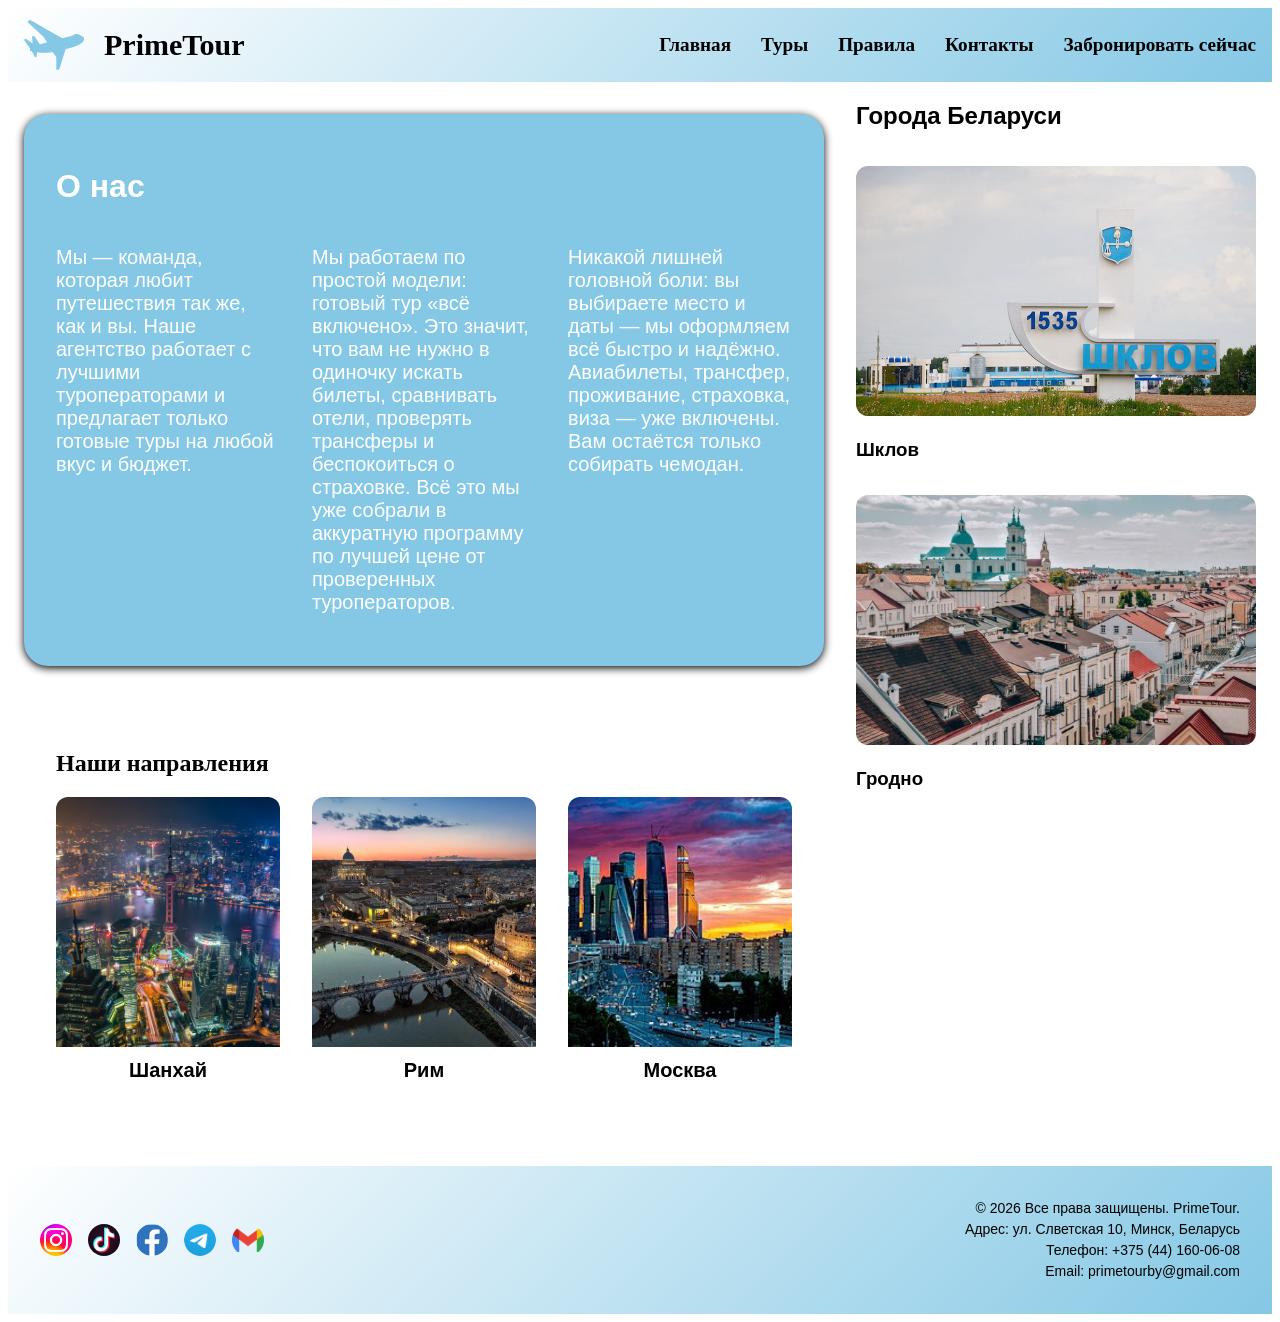
==== index.html @ 09825c15 "first commit" ====
<!DOCTYPE html>
<html lang="en">
<head>
 <link href="nav.css" rel="stylesheet" media="all">
 <link href="footer.css" rel="stylesheet" media="all">
 <link href="main.css" rel="stylesheet" media="all">
    <meta charset="UTF-8">
    <meta name="viewport" content="width=device-width, initial-scale=1.0">
    <title>Главная</title>
</head>
<body>
    <header>
      <img  src="air.svg">
      <h1>PrimeTour</h1>
      <input type="checkbox" id="burger-toggle" class="burger-checkbox">
  <label for="burger-toggle" class="burger-icon">
    <span></span><span></span><span></span>
  </label>
        <nav>
<ul>
  <li><a href="index.html">Главная</a></li>
  <li><a href="tours.html">Туры</a></li>
  <li><a href="pravila.html">Правила</a></li>
  <li><a href="contacts.html">Контакты</a></li>
  <li><a href="booking.html">Забронировать сейчас</a></li>
</ul>
        </nav>     
    </header>
    <div class="content-wrapper">
    <main>
      <div class="about">
  <h1>О нас</h1>
  <div class="about__columns">
    <div><p>Мы — команда, которая любит путешествия так же, как и вы. Наше агентство работает с лучшими туроператорами и предлагает только готовые туры на любой вкус и бюджет.<p></div>
    <div><p>Мы работаем по простой модели: готовый тур «всё включено». Это значит, что вам не нужно в одиночку искать билеты, сравнивать отели, проверять трансферы и беспокоиться о страховке. Всё это мы уже собрали в аккуратную программу по лучшей цене от проверенных туроператоров.</p></div>
    <div><p>Никакой лишней головной боли: вы выбираете место и даты — мы оформляем всё быстро и надёжно. Авиабилеты, трансфер, проживание, страховка, виза — уже включены. Вам остаётся только собирать чемодан.</p></div>
  </div>
</div>
<section class="gallery">
  <h1>Наши направления</h1>
  <div class="gallery__columns">
    <div class="gallery__item">
      <a href="tours.html">
      <img src="shanghai.jpg" alt="Шанхай">
      </a>
      <h3>Шанхай</h3>
    </div>
    <div class="gallery__item">
      <a href="tours.html">
      <img src="rome.jpg" alt="Рим">
      </a>
      <h3>Рим</h3>
    </div>
    <div class="gallery__item">
      <a href="tours.html">
      <img src="moscow.jpg" alt="Москва">
      </a>
      <h3>Москва</h3>
    </div>
  </div>
</section>
    </main>
    <div class="right">
      <aside>
        <h1>Города Беларуси</h1>
        <div class="img1">
          <a href="tours.html">
          <img src="schklov.jpg" alt="Шклов">
          </a>
          <h3>Шклов</h3>
        </div>
        <div class="img2">
          <a href="tours.html">
          <img src="grodno.jpg" alt="Гродно">
          </a>
          <h3>Гродно</h3>
        </div>
      </aside>
    </div>
  </div>
    

<footer>
  <div class="footer-container">
    <div class="footer-social">
      <a href="https://www.instagram.com/primetourby?igsh=NnBmZmx4eTJoNG44&utm_source=qr">
        <img src="insta.jpg" alt="Instagram">
      </a>
      <a href="#"><img src="tiktok.jpg" alt="TikTok"></a>
      <a href="#"><img class="fb" src="facebook.jpg" alt="Facebook"></a>
      <a href="#"><img src="telegram.png" alt="Telegram"></a>
      <a href="mailto:info@primetour.by"><img src="gmail.webp" alt="Email"></a>
    </div>
    <div class="footer-info">
      <p class="footer-description">
        © 2026 Все права защищены. PrimeTour.<br>
        Адрес: ул. Слветская 10, Минск, Беларусь<br>
        Телефон: +375 (44) 160-06-08<br>
        Email: primetourby@gmail.com
      </p>
    </div>
  </div>
</footer>


</body>
</html>
---- nav.css ----
header {
  display: flex;
  align-items: center;
  justify-content: space-between;
  gap: 10px;
  background: linear-gradient(135deg, rgb(255, 255, 255), rgb(133, 200, 229));
  padding: 0 1rem;
  flex-wrap: wrap;
  position: relative;
}
header img {
  width: 60px;
  height: 50px;
}
header h1 {
  font-size: 30px;
  margin-left: 10px;
  margin-right: auto;
}
header .burger-checkbox {
  display: none;
}
header .burger-icon {
  display: none;
  flex-direction: column;
  justify-content: space-between;
  width: 30px;
  height: 21px;
  cursor: pointer;
  z-index: 10;
}
header .burger-icon span {
  display: block;
  height: 3px;
  width: 100%;
  background-color: rgb(0, 0, 0);
  border-radius: 2px;
  transition: 0.3s;
}
header nav ul {
  list-style-type: none;
  display: flex;
  justify-content: space-around;
  gap: 30px;
  margin: 0;
  padding: 0;
}
header nav a {
  color: rgb(0, 0, 0);
  text-decoration: none;
  display: inline-block;
  font-size: 1.2rem;
  font-weight: bold;
  white-space: nowrap;
}
header nav a:hover {
  color: rgb(125, 7, 36);
}
header nav a:active {
  color: rgb(133, 200, 229);
}

@media (max-width: 1024px) {
  header .burger-icon {
    display: flex;
  }
  header nav {
    position: absolute;
    top: 100%;
    left: 0;
    right: 0;
    background-color: rgb(255, 255, 255);
    box-shadow: 0 4px 6px rgba(0, 0, 0, 0.1);
    max-height: 0;
    overflow: hidden;
    transition: max-height 0.3s ease;
    z-index: 100;
  }
  header nav ul {
    flex-direction: column;
    align-items: center;
    gap: 15px;
    padding: 1rem 0;
    margin: 0;
  }
  header nav a {
    font-size: 1.2rem;
    white-space: nowrap;
  }
  header .burger-checkbox:checked ~ nav {
    max-height: 300px;
  }
}
@media (max-width: 480px) {
  header h1 {
    font-size: 24px;
  }
  header nav a {
    font-size: 1rem;
  }
  header .burger-icon {
    width: 25px;
    height: 18px;
  }
}/*# sourceMappingURL=nav.css.map */
---- footer.css ----
footer {
  background: linear-gradient(135deg, rgb(255, 255, 255), rgb(133, 200, 229));
  padding: 32px 16px;
  margin-top: 48px;
}
footer .footer-container {
  max-width: 1200px;
  margin: 0 auto;
  display: flex;
  flex-wrap: wrap;
  justify-content: space-between;
  align-items: center;
  gap: 24px;
}
footer .footer-social {
  display: flex;
  flex-direction: row;
  flex-wrap: wrap;
  gap: 16px;
  justify-content: center;
  align-items: center;
}
footer .footer-social a {
  display: inline-block;
  transition: transform 0.2s ease;
}
footer .footer-social a:hover {
  transform: translateY(-3px);
}
footer .footer-social img {
  width: 32px;
  height: 32px;
  display: block;
  -o-object-fit: contain;
     object-fit: contain;
  border-radius: 50%;
  transition: transform 0.2s ease, opacity 0.2s ease;
}
footer .footer-social img:hover {
  transform: scale(1.2);
  opacity: 0.85;
}
footer .footer-info {
  text-align: right;
}
footer .footer-info .footer-description {
  font-family: "Franklin Gothic Medium", "Arial Narrow", Arial, sans-serif;
  font-size: 14px;
  line-height: 1.5;
  color: rgb(0, 0, 0);
  margin: 0;
}
@media (max-width: 1024px) {
  footer {
    padding: 28px 20px;
  }
  footer .footer-container {
    flex-direction: column;
    text-align: center;
    gap: 20px;
  }
  footer .footer-info {
    text-align: center;
  }
}
@media (max-width: 480px) {
  footer {
    padding: 24px 16px;
    margin-top: 32px;
  }
  footer .footer-social {
    gap: 12px;
  }
  footer .footer-social img {
    width: 28px;
    height: 28px;
  }
  footer .footer-description {
    font-size: 12px;
  }
}/*# sourceMappingURL=footer.css.map */
---- main.css ----
.about {
  max-width: 1200px;
  margin: 0 auto;
  padding: 32px;
  padding-top: 32px;
  margin-top: 32px;
  background-color: rgb(133, 200, 229);
  border-radius: 24px;
  box-shadow: 0 2px 8px rgb(0, 0, 0);
}
.about h1, .about h2, .about h3 {
  font-family: "Comic Sans MS", "Comic Sans", cursive, Arial, cursive;
  color: rgb(255, 255, 255);
}
.about__columns {
  display: grid;
  grid-template-columns: repeat(3, 1fr);
  gap: 32px;
}
.about__columns p {
  font-family: "Franklin Gothic Medium", "Arial Narrow", Arial, sans-serif;
  font-size: 20px;
  color: rgb(255, 255, 255);
}
@media (max-width: 1024px) {
  .about {
    padding: 24px;
  }
  .about__columns {
    grid-template-columns: repeat(2, 1fr);
    gap: 24px;
  }
  .about__columns p {
    font-size: 18px;
  }
}
@media (max-width: 480px) {
  .about {
    padding: 16px;
    border-radius: 16px;
  }
  .about__columns {
    grid-template-columns: 1fr;
    gap: 16px;
  }
  .about__columns p {
    font-size: 16px;
  }
}

.gallery {
  max-width: 1200px;
  margin: 0 auto;
  padding: 32px;
  padding-top: 32px;
  margin-top: 32px;
}
.gallery__columns {
  display: grid;
  grid-template-columns: repeat(3, 1fr);
  gap: 32px;
}
.gallery__item {
  background: rgb(255, 255, 255);
  border-radius: 12px;
  overflow: hidden;
  text-align: center;
  transition: transform 0.3s ease;
}
.gallery__item:hover {
  transform: translateY(-5px);
  box-shadow: 0 12px 30px rgb(0, 0, 0);
}
.gallery__item img {
  width: 100%;
  height: 250px;
  -o-object-fit: cover;
     object-fit: cover;
  display: block;
}
.gallery__item h3 {
  margin: 12px 0 4px;
  font-size: 20px;
  font-family: "Comic Sans MS", "Comic Sans", cursive, Arial, cursive;
}
@media (max-width: 1024px) {
  .gallery {
    padding: 24px;
  }
  .gallery__columns {
    grid-template-columns: repeat(2, 1fr);
    gap: 24px;
  }
  .gallery__item img {
    height: 220px;
  }
  .gallery__item h3 {
    font-size: 18px;
  }
}
@media (max-width: 480px) {
  .gallery {
    padding: 16px;
  }
  .gallery__columns {
    grid-template-columns: 1fr;
    gap: 16px;
  }
  .gallery__item img {
    height: 200px;
  }
  .gallery__item h3 {
    font-size: 16px;
    margin: 8px 0 4px;
  }
}

.content-wrapper {
  display: flex;
  flex-wrap: wrap;
  gap: 32px;
  max-width: 1400px;
  margin: 0 auto;
  padding: 0 16px;
}
.content-wrapper main {
  flex: 2;
}
.content-wrapper .right {
  flex: 1;
  display: flex;
  justify-content: flex-end;
}
.content-wrapper aside {
  width: 100%;
  display: flex;
  flex-direction: column;
  gap: 16px;
  font-family: "Comic Sans MS", "Comic Sans", cursive, Arial, cursive;
}
.content-wrapper aside img {
  width: 100%;
  height: 250px;
  -o-object-fit: cover;
     object-fit: cover;
  border-radius: 12px;
  transition: transform 0.3s ease;
}
.content-wrapper aside .img1:hover img, .content-wrapper aside .img2:hover img {
  transform: translateY(-5px);
  box-shadow: 0 12px 30px rgb(0, 0, 0);
}
@media (max-width: 1024px) {
  .content-wrapper {
    gap: 24px;
    padding: 0 24px;
  }
  .content-wrapper aside img {
    height: 200px;
  }
}
@media (max-width: 480px) {
  .content-wrapper {
    flex-direction: column;
    gap: 20px;
    padding: 0 16px;
  }
  .content-wrapper .right {
    justify-content: center;
  }
  .content-wrapper aside {
    flex-direction: column;
    align-items: center;
    gap: 12px;
  }
  .content-wrapper aside img {
    height: 300px;
    width: auto;
    max-width: 100%;
  }
}/*# sourceMappingURL=main.css.map */
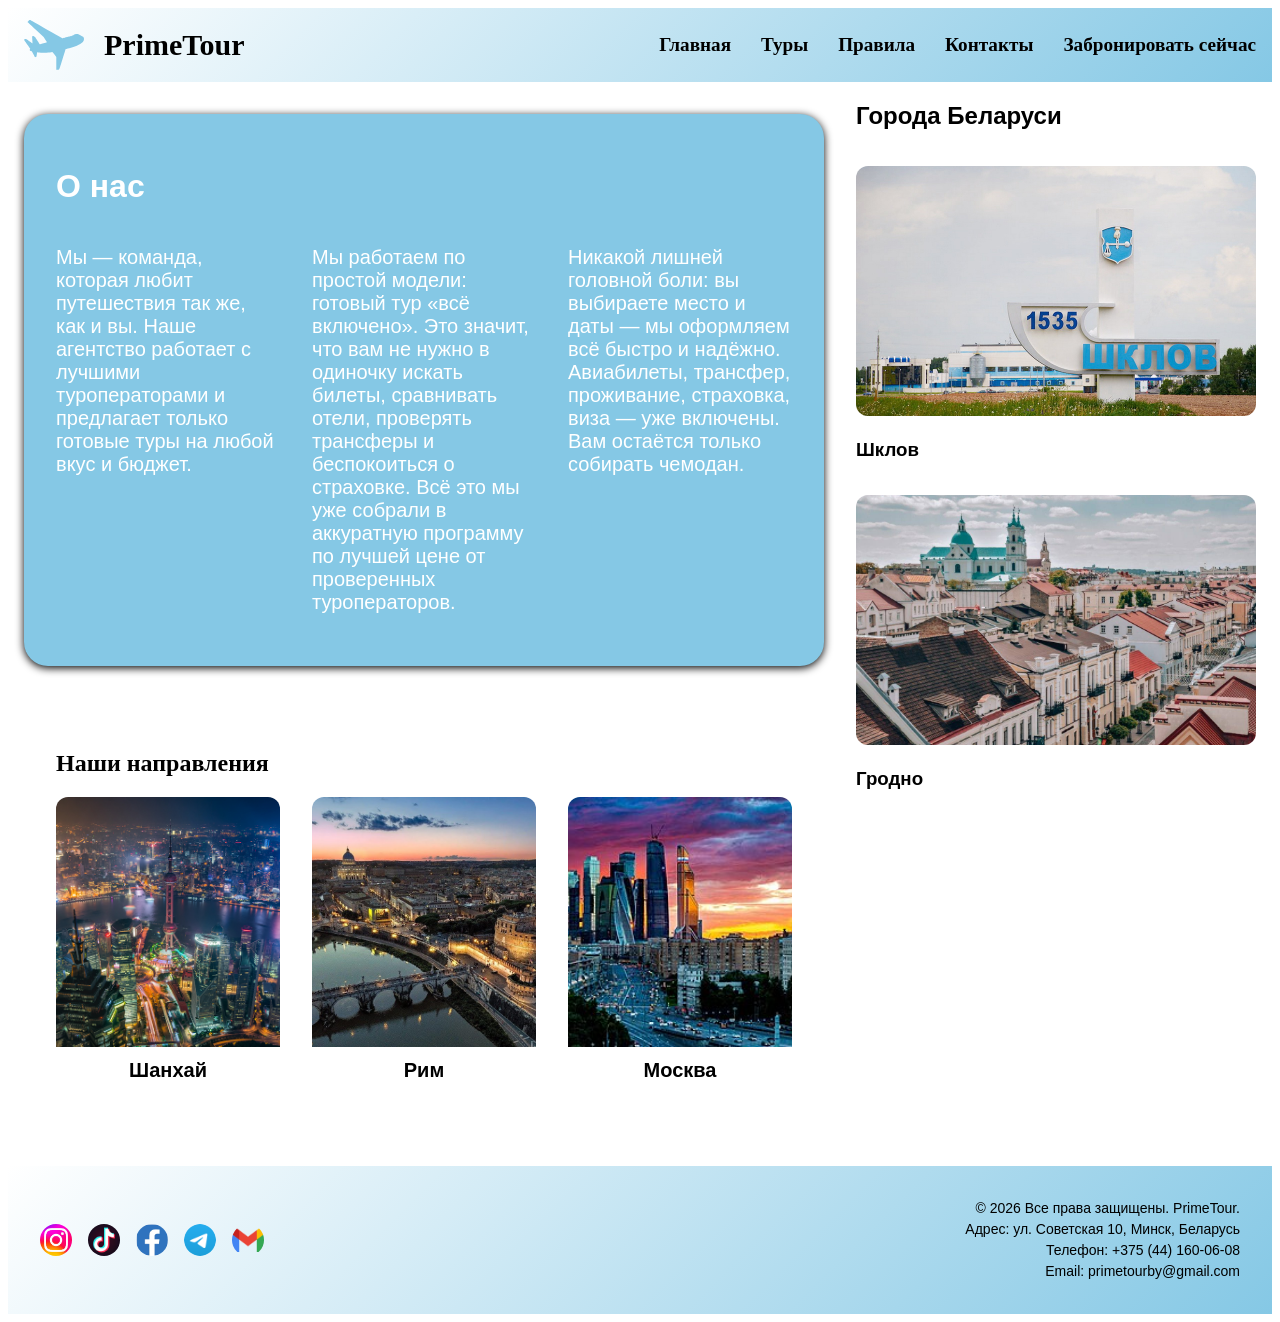
==== commit 5ede72e0: "апр" ====
--- a/index.html
+++ b/index.html
@@ -94,7 +94,7 @@
     <div class="footer-info">
       <p class="footer-description">
         © 2026 Все права защищены. PrimeTour.<br>
-        Адрес: ул. Слветская 10, Минск, Беларусь<br>
+        Адрес: ул. Советская 10, Минск, Беларусь<br>
         Телефон: +375 (44) 160-06-08<br>
         Email: primetourby@gmail.com
       </p>
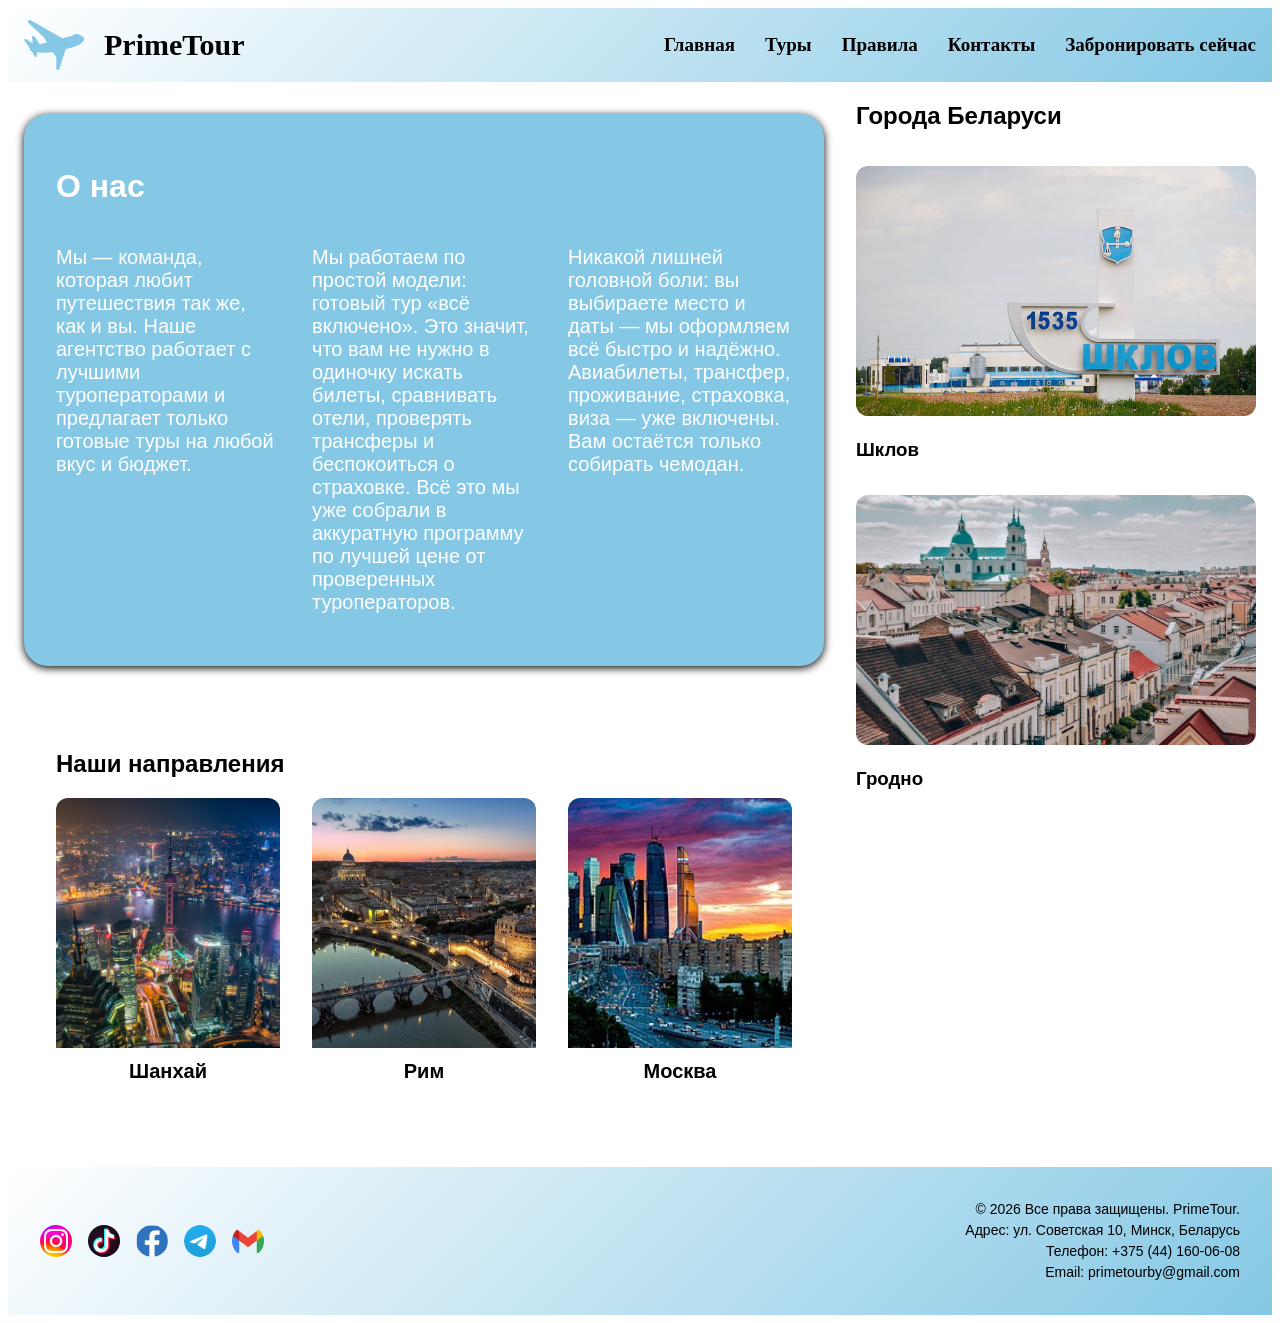
==== commit 8eede68a: "commit" ====
--- a/index.html
+++ b/index.html
@@ -31,7 +31,7 @@
       <div class="about">
   <h1>О нас</h1>
   <div class="about__columns">
-    <div><p>Мы — команда, которая любит путешествия так же, как и вы. Наше агентство работает с лучшими туроператорами и предлагает только готовые туры на любой вкус и бюджет.<p></div>
+    <div><p>Мы — команда, которая любит путешествия так же, как и вы. Наше агентство работает с лучшими туроператорами и предлагает только готовые туры на любой вкус и бюджет.</p></div>
     <div><p>Мы работаем по простой модели: готовый тур «всё включено». Это значит, что вам не нужно в одиночку искать билеты, сравнивать отели, проверять трансферы и беспокоиться о страховке. Всё это мы уже собрали в аккуратную программу по лучшей цене от проверенных туроператоров.</p></div>
     <div><p>Никакой лишней головной боли: вы выбираете место и даты — мы оформляем всё быстро и надёжно. Авиабилеты, трансфер, проживание, страховка, виза — уже включены. Вам остаётся только собирать чемодан.</p></div>
   </div>
--- a/nav.css
+++ b/nav.css
@@ -4,7 +4,7 @@
   justify-content: space-between;
   gap: 10px;
   background: linear-gradient(135deg, rgb(255, 255, 255), rgb(133, 200, 229));
-  padding: 0 1rem;
+  padding: 0 16px;
   flex-wrap: wrap;
   position: relative;
 }
@@ -49,7 +49,7 @@
   color: rgb(0, 0, 0);
   text-decoration: none;
   display: inline-block;
-  font-size: 1.2rem;
+  font-size: 19px;
   font-weight: bold;
   white-space: nowrap;
 }
@@ -96,7 +96,7 @@
     font-size: 24px;
   }
   header nav a {
-    font-size: 1rem;
+    font-size: 16px;
   }
   header .burger-icon {
     width: 25px;
--- a/main.css
+++ b/main.css
@@ -54,6 +54,10 @@
   padding: 32px;
   padding-top: 32px;
   margin-top: 32px;
+}
+.gallery h1 {
+  font-family: "Comic Sans MS", "Comic Sans", cursive, Arial, cursive;
+  color: rgb(0, 0, 0);
 }
 .gallery__columns {
   display: grid;
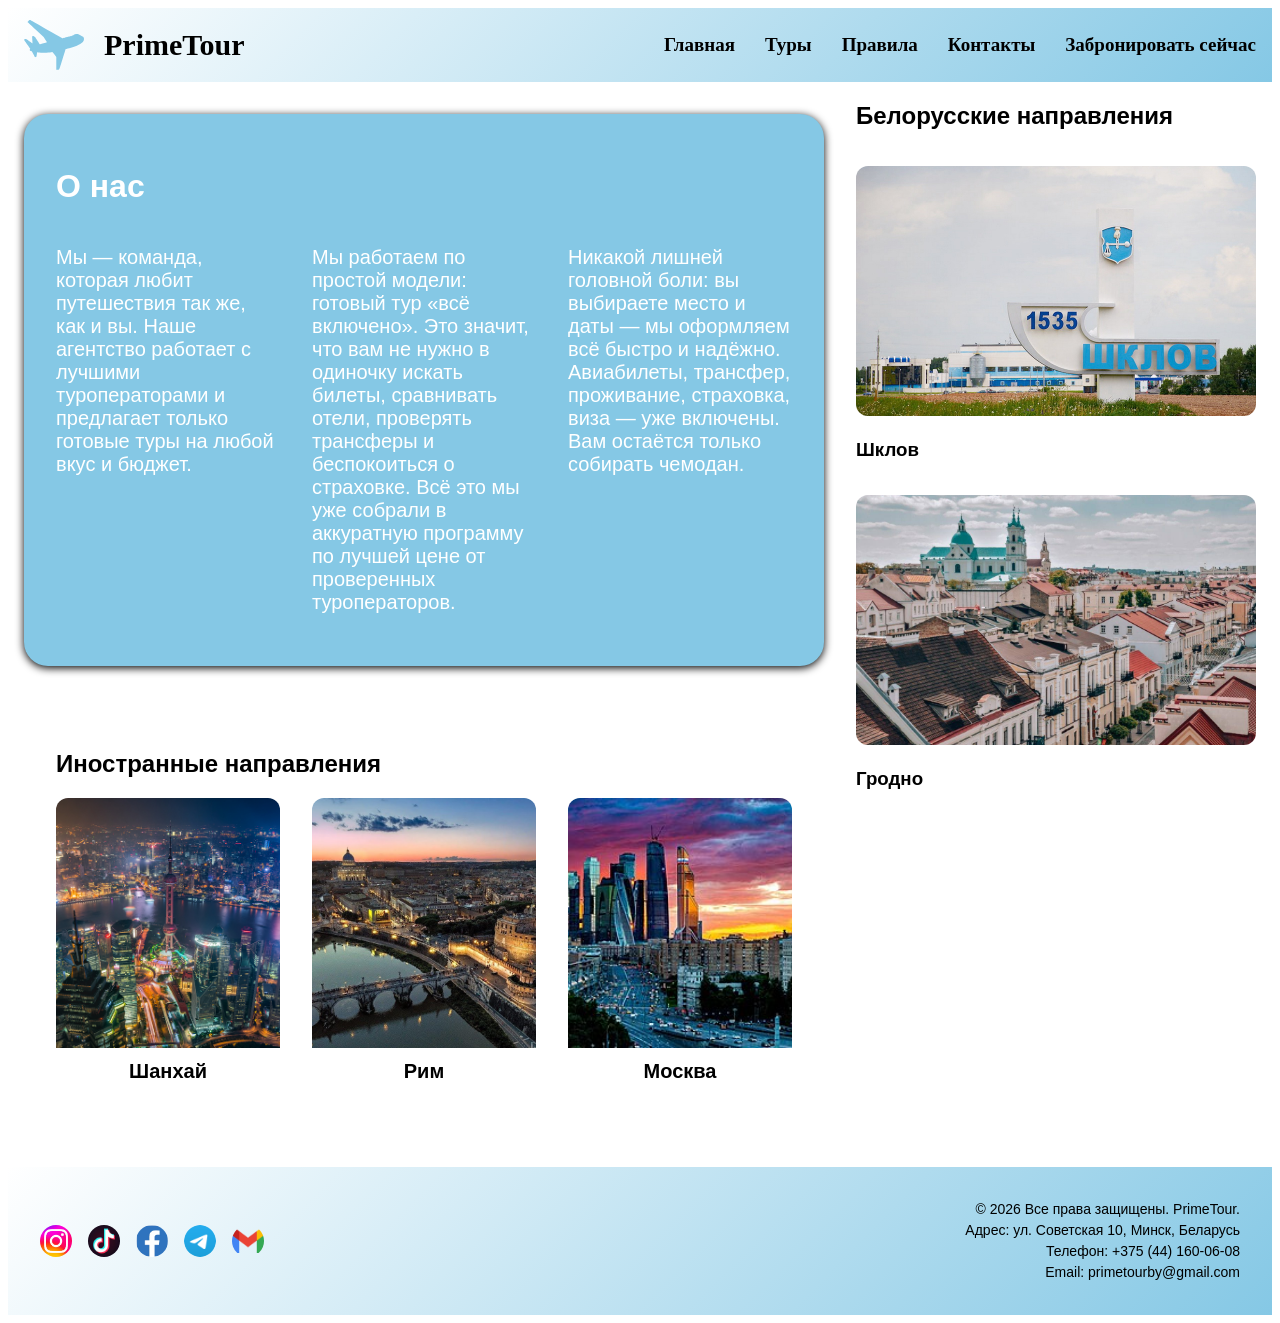
==== commit f292b1a0: "commit" ====
--- a/index.html
+++ b/index.html
@@ -37,7 +37,7 @@
   </div>
 </div>
 <section class="gallery">
-  <h1>Наши направления</h1>
+  <h1>Иностранные направления</h1>
   <div class="gallery__columns">
     <div class="gallery__item">
       <a href="tours.html">
@@ -62,7 +62,7 @@
     </main>
     <div class="right">
       <aside>
-        <h1>Города Беларуси</h1>
+        <h1>Белорусские направления</h1>
         <div class="img1">
           <a href="tours.html">
           <img src="schklov.jpg" alt="Шклов">
--- a/nav.css
+++ b/nav.css
@@ -1,3 +1,10 @@
+a {
+  text-decoration: none;
+}
+a:hover, a:focus, a:active, a:visited {
+  text-decoration: none;
+}
+
 header {
   display: flex;
   align-items: center;
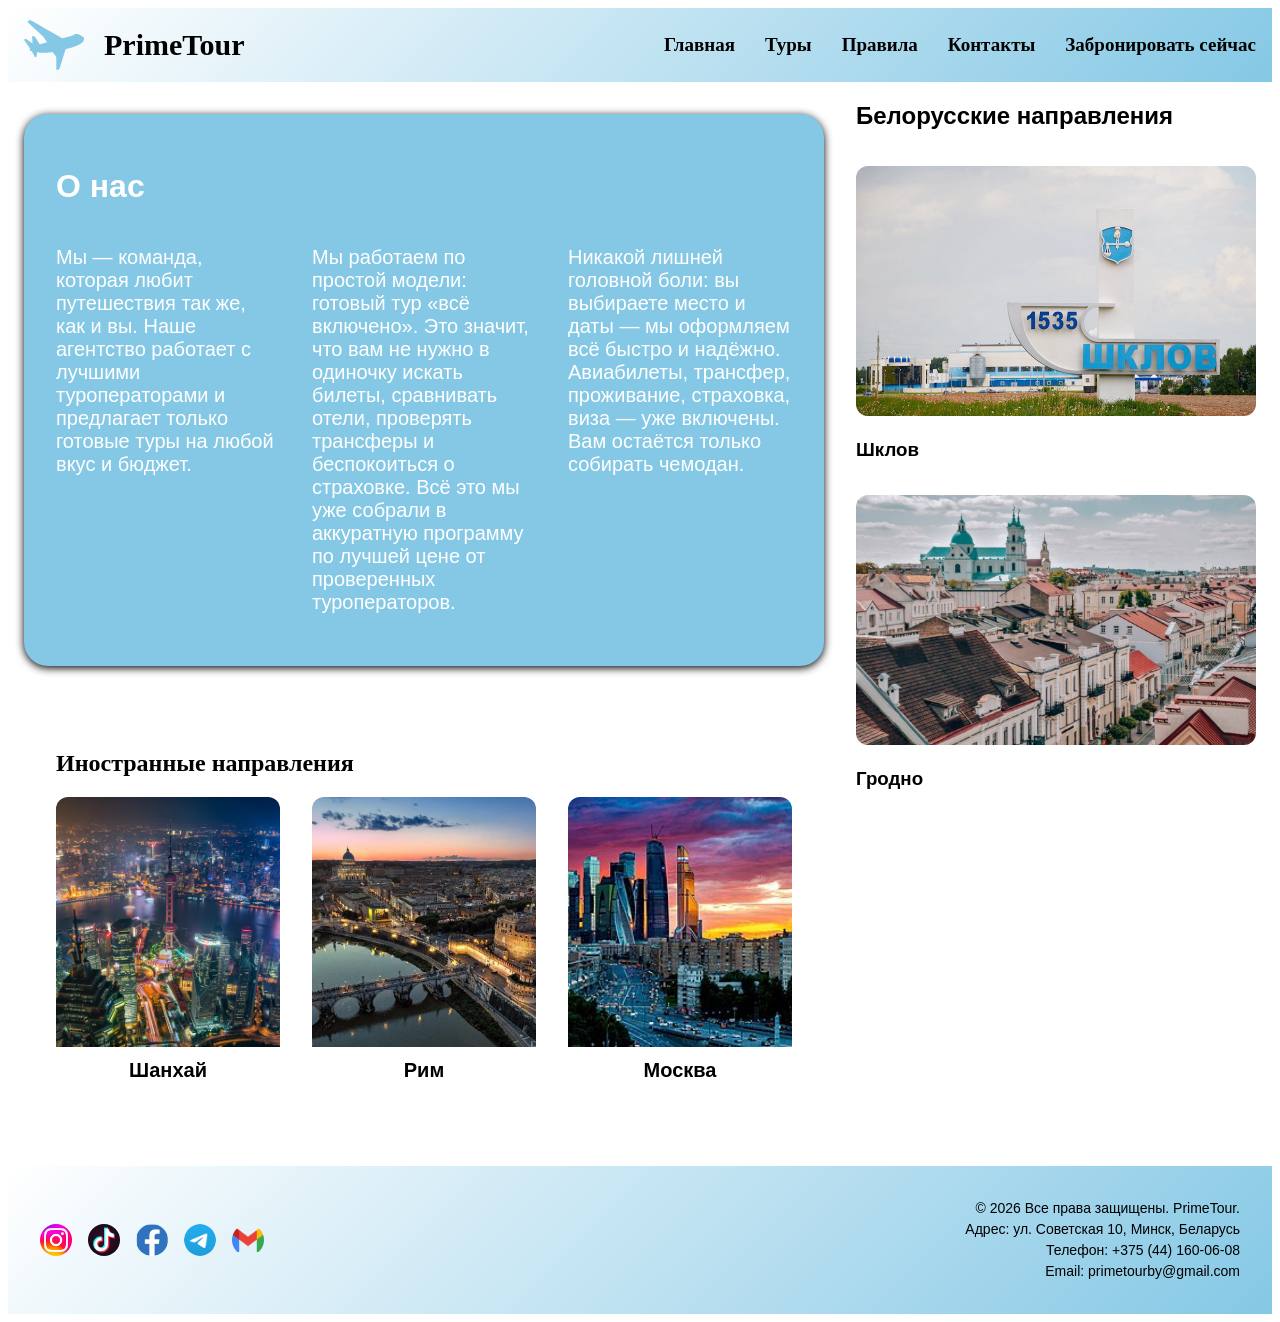
==== commit 4a25dfb5: "commit" ====
--- a/index.html
+++ b/index.html
@@ -10,7 +10,7 @@
 </head>
 <body>
     <header>
-      <img  src="air.svg">
+      <img  src="air.svg" alt="lable">
       <h1>PrimeTour</h1>
       <input type="checkbox" id="burger-toggle" class="burger-checkbox">
   <label for="burger-toggle" class="burger-icon">
@@ -37,7 +37,7 @@
   </div>
 </div>
 <section class="gallery">
-  <h1>Иностранные направления</h1>
+  <h2>Иностранные направления</h2>
   <div class="gallery__columns">
     <div class="gallery__item">
       <a href="tours.html">
@@ -62,7 +62,7 @@
     </main>
     <div class="right">
       <aside>
-        <h1>Белорусские направления</h1>
+        <h2>Белорусские направления</h2>
         <div class="img1">
           <a href="tours.html">
           <img src="schklov.jpg" alt="Шклов">
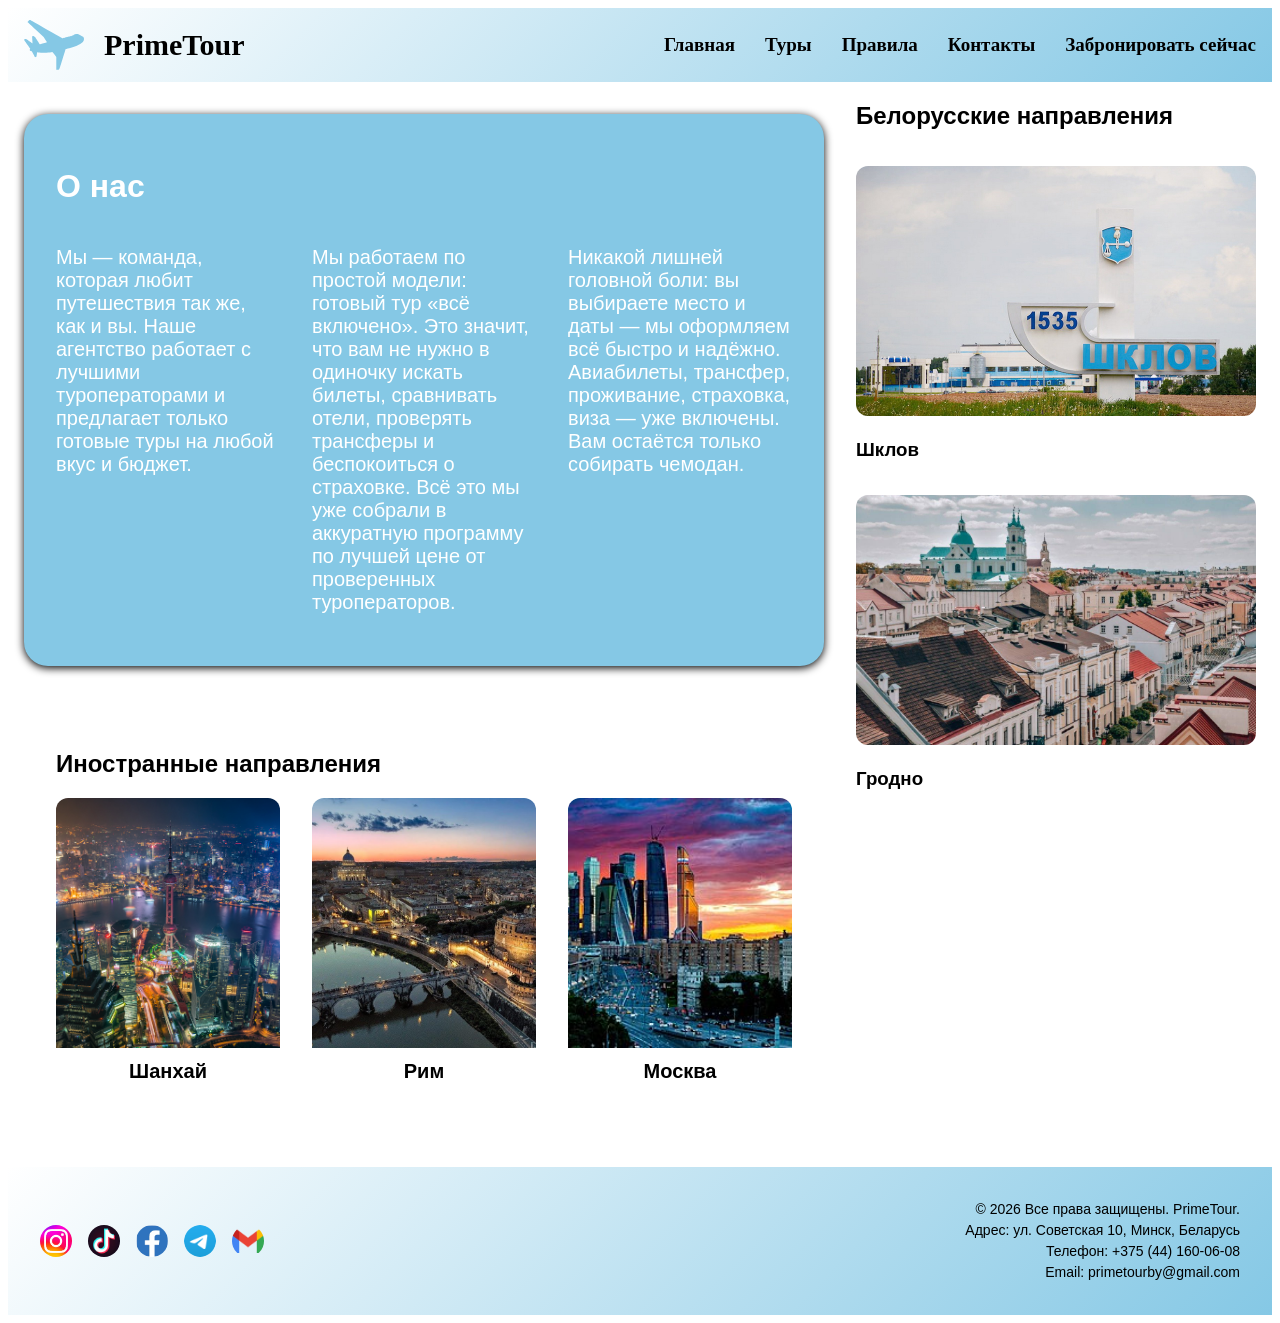
==== commit a7c7ddcb: "commit" ====
--- a/index.html
+++ b/index.html
@@ -86,7 +86,7 @@
       <a href="https://www.instagram.com/primetourby?igsh=NnBmZmx4eTJoNG44&utm_source=qr">
         <img src="insta.jpg" alt="Instagram">
       </a>
-      <a href="#"><img src="tiktok.jpg" alt="TikTok"></a>
+      <a href="https://www.tiktok.com/@primetourby?_r=1&_t=ZS-96WFvXEZKp3"><img src="tiktok.jpg" alt="TikTok"></a>
       <a href="#"><img class="fb" src="facebook.jpg" alt="Facebook"></a>
       <a href="#"><img src="telegram.png" alt="Telegram"></a>
       <a href="mailto:info@primetour.by"><img src="gmail.webp" alt="Email"></a>
--- a/main.css
+++ b/main.css
@@ -55,7 +55,7 @@
   padding-top: 32px;
   margin-top: 32px;
 }
-.gallery h1 {
+.gallery h3, .gallery h2 {
   font-family: "Comic Sans MS", "Comic Sans", cursive, Arial, cursive;
   color: rgb(0, 0, 0);
 }
